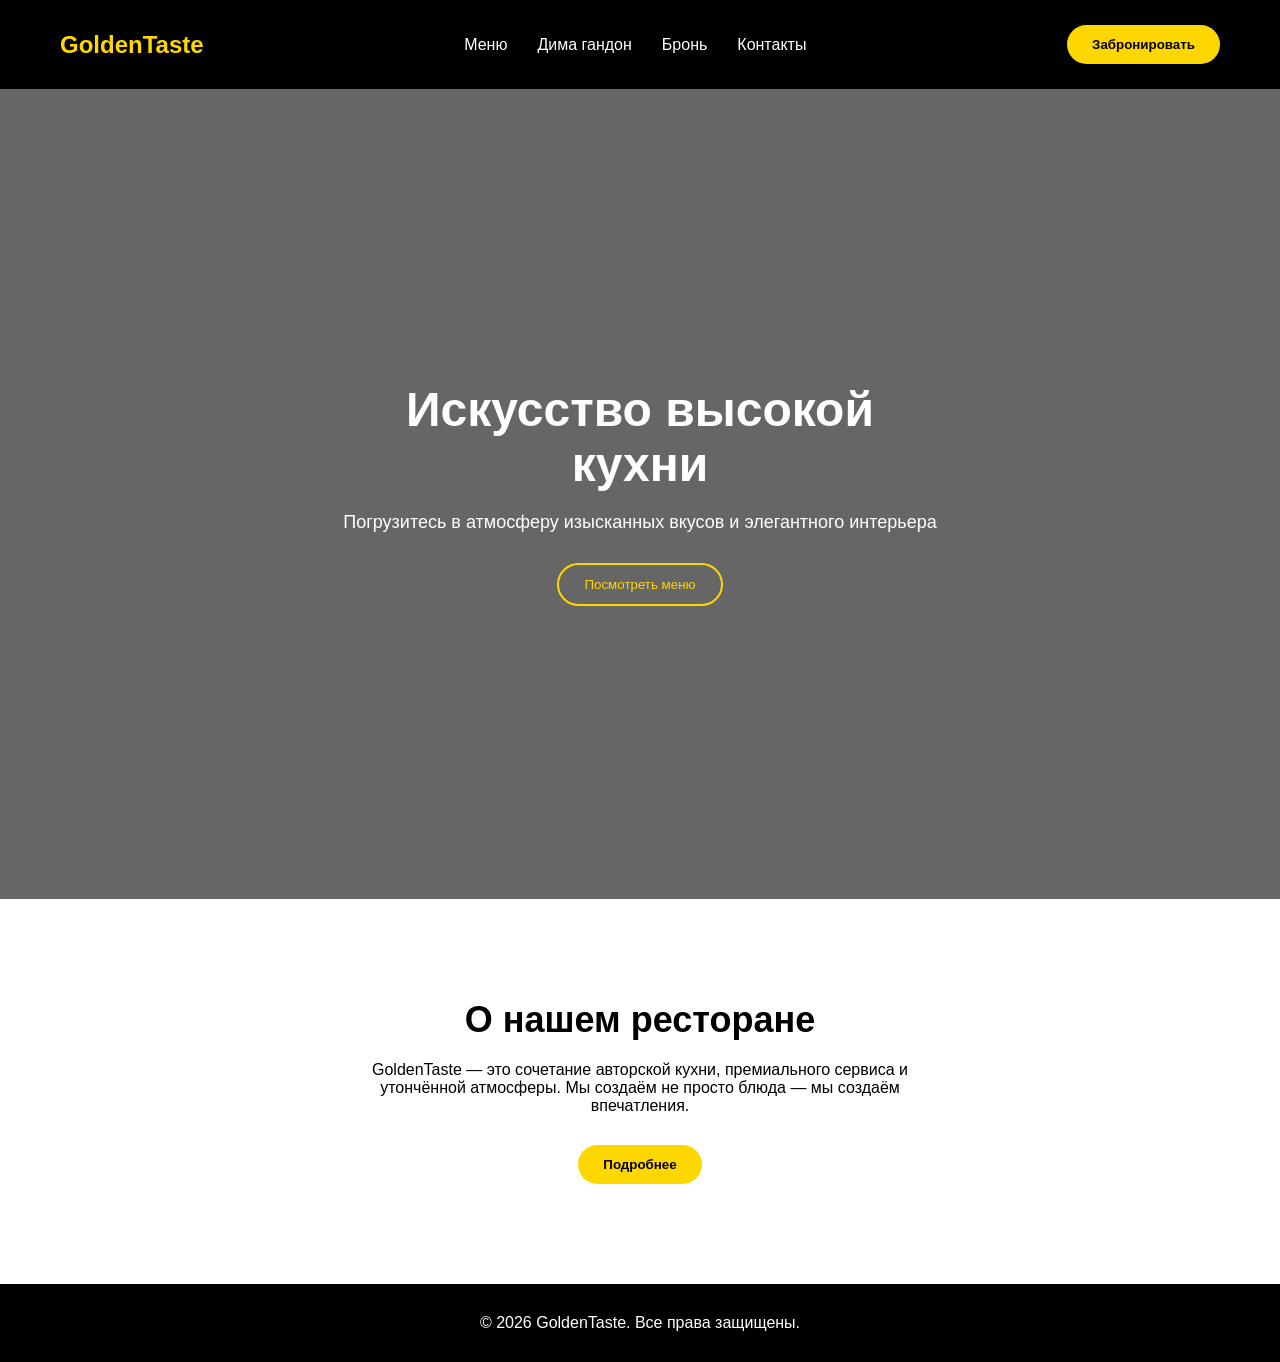
==== index.html @ 22a325f0 "Версия 1.0 Нихера почти нету, надо доделывать" ====
<!DOCTYPE html>
<html lang="ru">
<head>
    <meta charset="UTF-8">
    <title>Golden Taste Restaurant</title>
    <meta name="viewport" content="width=device-width, initial-scale=1.0">
    <link rel="stylesheet" href="style.css">
</head>
<body>

<header class="navbar">
    <div class="logo">GoldenTaste</div>
    <nav>
        <ul>
            <li><a href="#">Меню</a></li>
            <li><a href="#">Дима гандон</a></li>
            <li><a href="#">Бронь</a></li>
            <li><a href="#">Контакты</a></li>
        </ul>
    </nav>
    <button class="btn-gold">Забронировать</button>
</header>

<section class="hero">
    <div class="overlay"></div>
    <div class="hero-content">
        <h1>Искусство высокой кухни</h1>
        <p>Погрузитесь в атмосферу изысканных вкусов и элегантного интерьера</p>
        <button class="btn-outline">Посмотреть меню</button>
    </div>
</section>

<section class="about">
    <div class="about-text">
        <h2>О нашем ресторане</h2>
        <p>
            GoldenTaste — это сочетание авторской кухни, премиального сервиса
            и утончённой атмосферы. Мы создаём не просто блюда — мы создаём впечатления.
        </p>
        <button class="btn-gold">Подробнее</button>
    </div>
</section>

<footer class="footer">
    <p>© 2026 GoldenTaste. Все права защищены.</p>
</footer>

<script src="script.js"></script>
</body>
</html>
---- style.css ----
* {
    margin: 0;
    padding: 0;
    box-sizing: border-box;
    font-family: 'Segoe UI', sans-serif;
}

body {
    background: #ffffff;
    color: #000;
}

/* NAVBAR */

.navbar {
    display: flex;
    justify-content: space-between;
    align-items: center;
    padding: 25px 60px;
    background: #000000;
    color: white;
}

.logo {
    font-size: 24px;
    font-weight: bold;
    color: gold;
}

.navbar ul {
    list-style: none;
    display: flex;
    gap: 30px;
}

.navbar a {
    text-decoration: none;
    color: white;
    transition: 0.3s;
}

.navbar a:hover {
    color: gold;
}

/* BUTTONS */

.btn-gold {
    background: gold;
    border: none;
    padding: 12px 25px;
    border-radius: 30px;
    cursor: pointer;
    font-weight: bold;
    transition: 0.3s;
}

.btn-gold:hover {
    background: #d4af37;
}

.btn-outline {
    background: transparent;
    border: 2px solid gold;
    color: gold;
    padding: 12px 25px;
    border-radius: 30px;
    cursor: pointer;
    transition: 0.3s;
}

.btn-outline:hover {
    background: gold;
    color: black;
}

/* HERO */

.hero {
    position: relative;
    height: 90vh;
    background: url('https://images.unsplash.com/photo-1414235077428-338989a2e8c0') center/cover no-repeat;
    display: flex;
    align-items: center;
    justify-content: center;
    text-align: center;
}

.overlay {
    position: absolute;
    width: 100%;
    height: 100%;
    background: rgba(0,0,0,0.6);
}

.hero-content {
    position: relative;
    color: white;
    max-width: 600px;
}

.hero-content h1 {
    font-size: 48px;
    margin-bottom: 20px;
}

.hero-content p {
    margin-bottom: 30px;
    font-size: 18px;
}

/* ABOUT */

.about {
    padding: 100px 60px;
    text-align: center;
    background: #fff;
}

.about h2 {
    font-size: 36px;
    margin-bottom: 20px;
}

.about p {
    max-width: 600px;
    margin: 0 auto 30px;
}

/* FOOTER */

.footer {
    background: #000;
    color: white;
    text-align: center;
    padding: 30px;
}
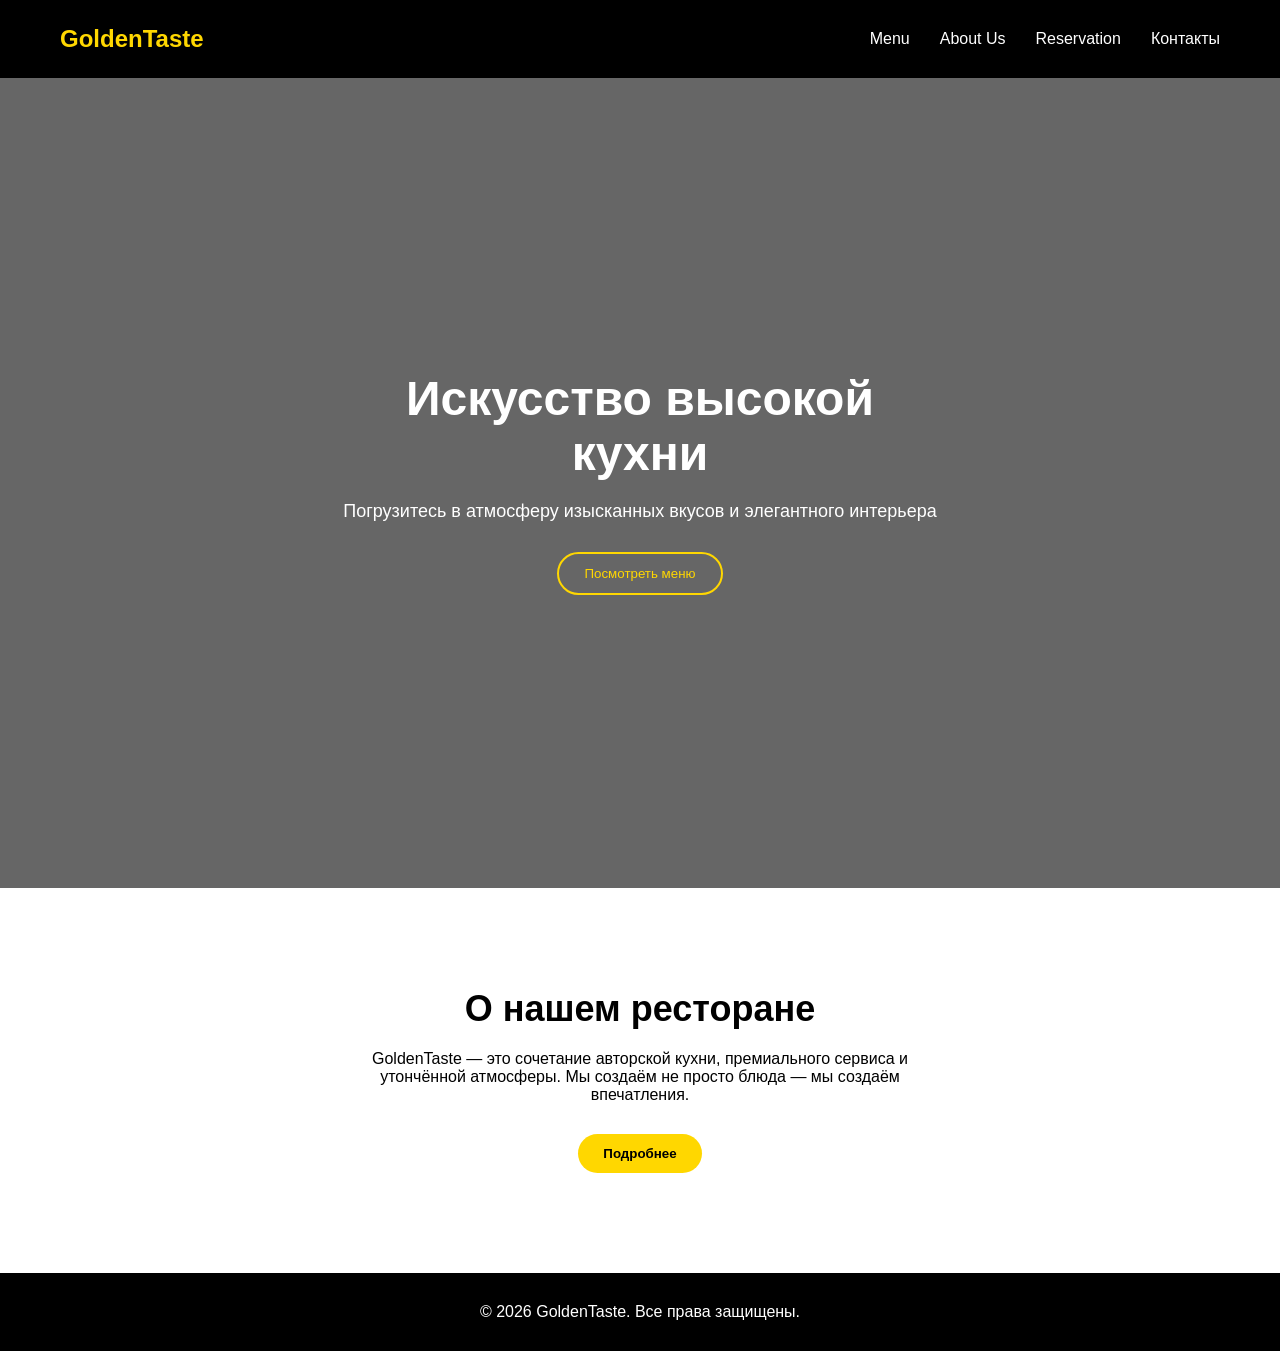
==== commit 075d34bd: "Update index.html" ====
--- a/index.html
+++ b/index.html
@@ -6,19 +6,19 @@
     <meta name="viewport" content="width=device-width, initial-scale=1.0">
     <link rel="stylesheet" href="style.css">
 </head>
+
 <body>
 
 <header class="navbar">
     <div class="logo">GoldenTaste</div>
     <nav>
         <ul>
-            <li><a href="#">Меню</a></li>
-            <li><a href="#">Дима гандон</a></li>
-            <li><a href="#">Бронь</a></li>
-            <li><a href="#">Контакты</a></li>
+            <a href="PagesNav/menuPage.html">Menu</a>
+            <a href="aboutPage.html">About Us</a>
+            <a href="PagesNav/bookingPage.html">Reservation</a>
+            <a href="PagesNav/contactPage.html">Контакты</a>
         </ul>
     </nav>
-    <button class="btn-gold">Забронировать</button>
 </header>
 
 <section class="hero">
@@ -26,7 +26,7 @@
     <div class="hero-content">
         <h1>Искусство высокой кухни</h1>
         <p>Погрузитесь в атмосферу изысканных вкусов и элегантного интерьера</p>
-        <button class="btn-outline">Посмотреть меню</button>
+        <button class="btn-outline", data-page="menuPage"> Посмотреть меню</button>
     </div>
 </section>
 
@@ -37,7 +37,7 @@
             GoldenTaste — это сочетание авторской кухни, премиального сервиса
             и утончённой атмосферы. Мы создаём не просто блюда — мы создаём впечатления.
         </p>
-        <button class="btn-gold">Подробнее</button>
+        <button class="btn-gold", data-page="aboutPage">Подробнее</button>
     </div>
 </section>
 
@@ -46,5 +46,15 @@
 </footer>
 
 <script src="script.js"></script>
+
+<script>
+document.querySelectorAll("button").forEach(button => {
+    button.addEventListener("click", function() {
+        const page = this.getAttribute("data-page");
+        window.location.href = page;
+    });
+});
+</script>
+
 </body>
 </html>
